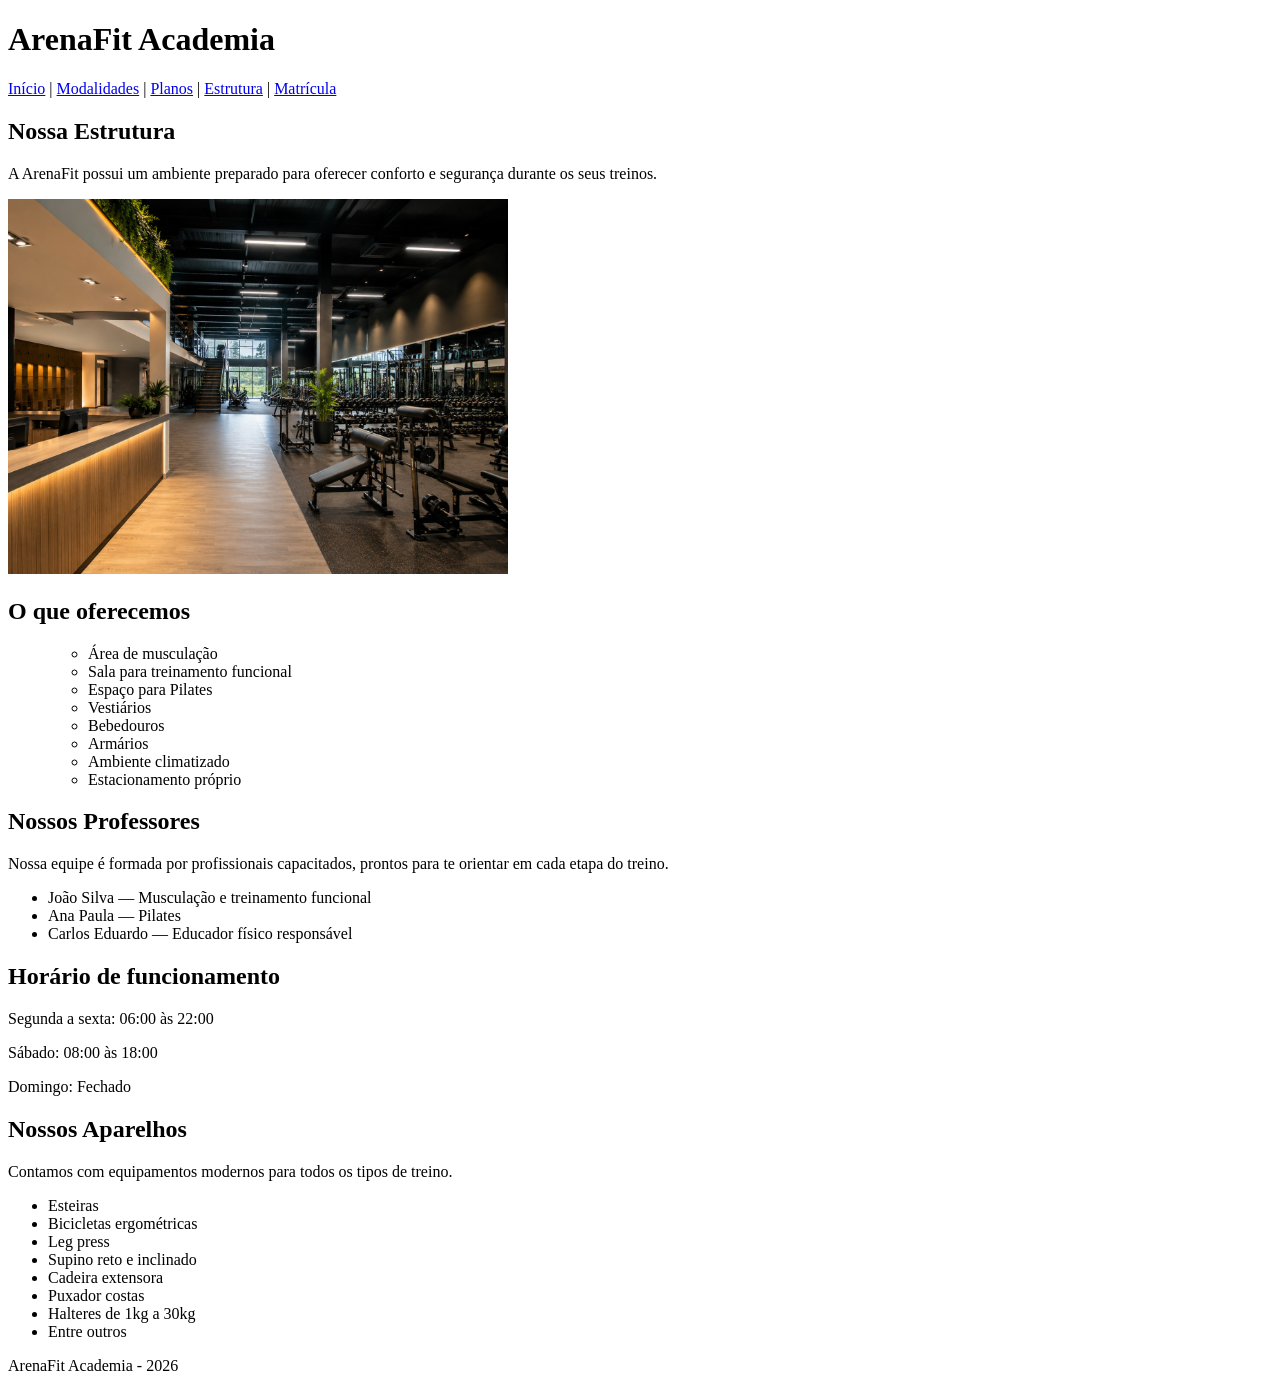
==== Html/estrutura.html @ 35cd477d "Update estrutura.html" ====
<!doctype html>
<html lang="pt-br">
  <head>
    <meta charset="UTF-8" />
    <meta name="viewport" content="width=device-width, initial-scale=1.0" />
    <title>Estrutura - ArenaFit</title>
  </head>

  <body>
    <header>
      <h1>ArenaFit Academia</h1>
    </header>

    <nav>
      <a href="index.html">Início</a> |
      <a href="modalidades.html">Modalidades</a> |
      <a href="planos.html">Planos</a> |
      <a href="estrutura.html">Estrutura</a> |
      <a href="matricula.html">Matrícula</a>
    </nav>

    <main>
      <section>
        <h2>Nossa Estrutura</h2>

        <p>
          A ArenaFit possui um ambiente preparado para oferecer conforto e
          segurança durante os seus treinos.
        </p>

        <img
          src="fotos/interna.jpg"
          alt="Estrutura interna da academia"
          width="500"
        />
      </section>

      <section>
        <h2>O que oferecemos</h2>

        <ul>
        <ul>
  <li>Área de musculação</li>
  <li>Sala para treinamento funcional</li>
  <li>Espaço para Pilates</li>
  <li>Vestiários</li>
  <li>Bebedouros</li>
  <li>Armários</li>
  <li>Ambiente climatizado</li>
  <li>Estacionamento próprio</li>
        </ul>
      </section>
<section>
        <h2>Nossos Professores</h2>

        <p>
          Nossa equipe é formada por profissionais capacitados, prontos para te
          orientar em cada etapa do treino.
        </p>

        <ul>
          <li>João Silva — Musculação e treinamento funcional</li>
          <li>Ana Paula — Pilates</li>
          <li>Carlos Eduardo — Educador físico responsável</li>
        </ul>
      </section>
      <section>
        <h2>Horário de funcionamento</h2>

        <p>Segunda a sexta: 06:00 às 22:00</p>
        <p>Sábado: 08:00 às 18:00</p>
        <p>Domingo: Fechado</p>
      </section>
            <section>
        <h2>Nossos Aparelhos</h2>

        <p>
          Contamos com equipamentos modernos para todos os tipos de treino.
        </p>

        <ul>
          <li>Esteiras</li>
          <li>Bicicletas ergométricas</li>
          <li>Leg press</li>
          <li>Supino reto e inclinado</li>
          <li>Cadeira extensora</li>
          <li>Puxador costas</li>
          <li>Halteres de 1kg a 30kg</li>
          <li>Entre outros</li>
        </ul>
      </section>
    </main>

    <footer>
      <p>ArenaFit Academia - 2026</p>
    </footer>
  </body>
</html>
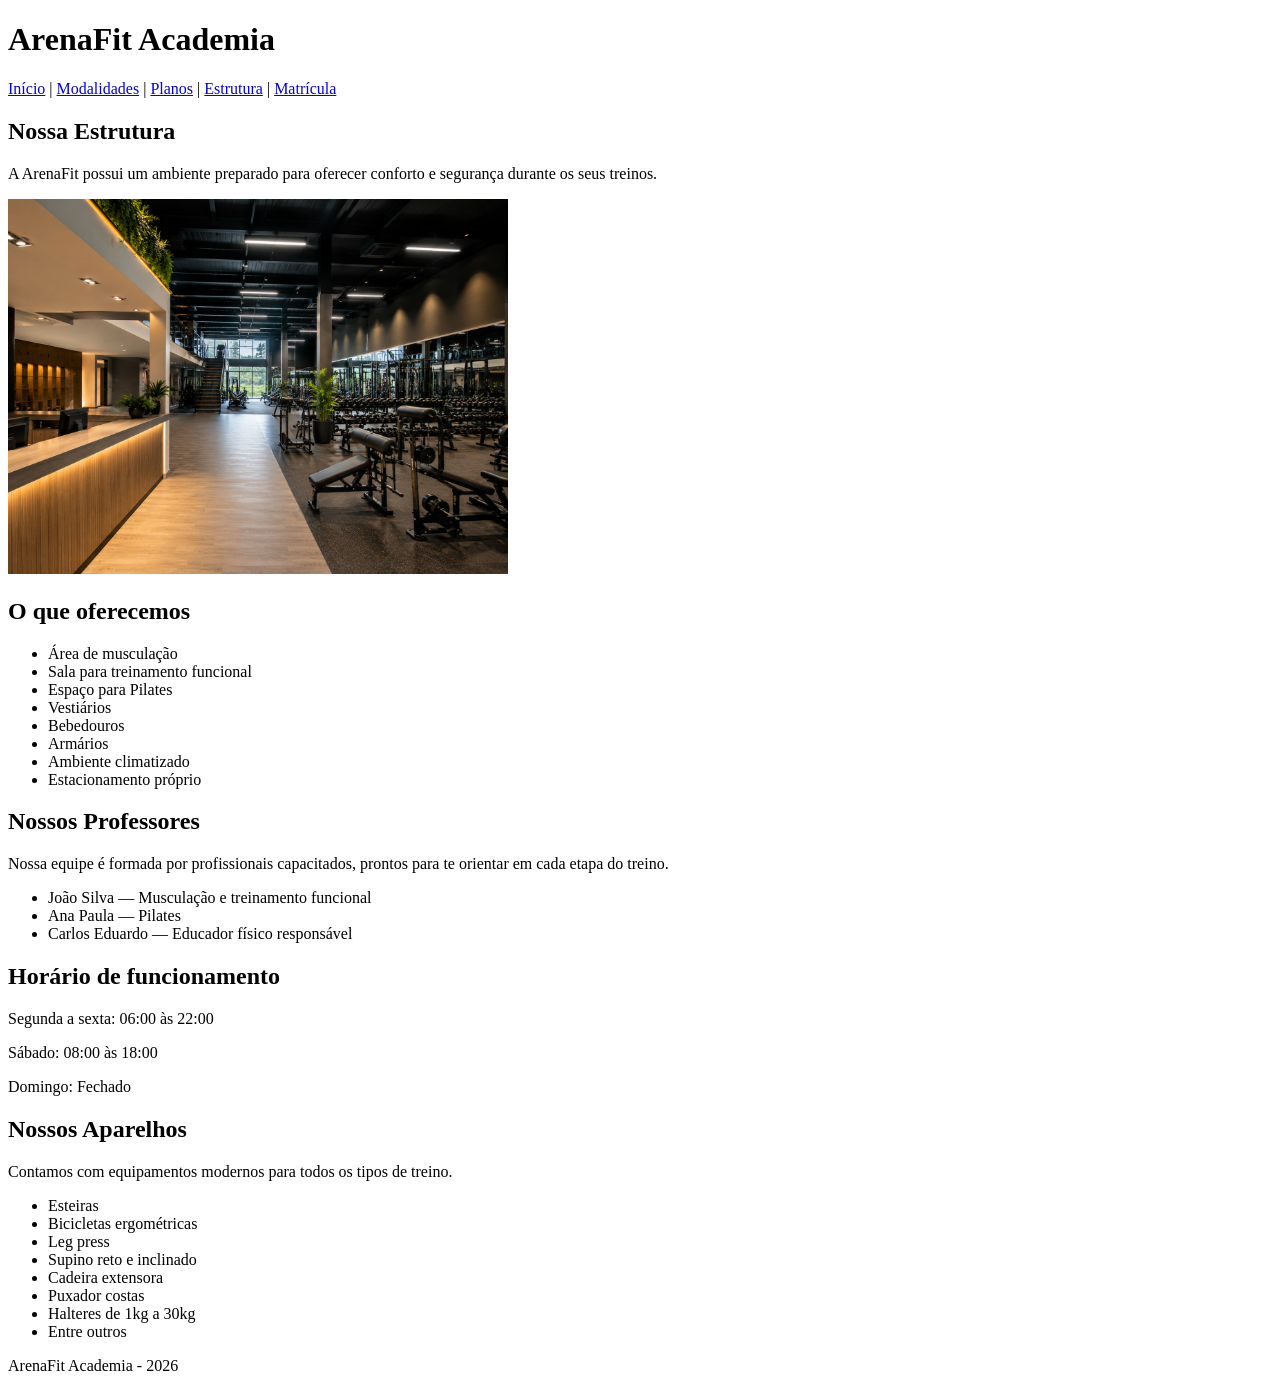
==== commit cfb291d7: "criação de estrutura" ====
--- a/Html/estrutura.html
+++ b/Html/estrutura.html
@@ -39,18 +39,18 @@
         <h2>O que oferecemos</h2>
 
         <ul>
-        <ul>
-  <li>Área de musculação</li>
-  <li>Sala para treinamento funcional</li>
-  <li>Espaço para Pilates</li>
-  <li>Vestiários</li>
-  <li>Bebedouros</li>
-  <li>Armários</li>
-  <li>Ambiente climatizado</li>
-  <li>Estacionamento próprio</li>
+          <li>Área de musculação</li>
+          <li>Sala para treinamento funcional</li>
+          <li>Espaço para Pilates</li>
+          <li>Vestiários</li>
+          <li>Bebedouros</li>
+          <li>Armários</li>
+          <li>Ambiente climatizado</li>
+          <li>Estacionamento próprio</li>
         </ul>
       </section>
-<section>
+
+      <section>
         <h2>Nossos Professores</h2>
 
         <p>
@@ -64,6 +64,7 @@
           <li>Carlos Eduardo — Educador físico responsável</li>
         </ul>
       </section>
+
       <section>
         <h2>Horário de funcionamento</h2>
 
@@ -71,7 +72,8 @@
         <p>Sábado: 08:00 às 18:00</p>
         <p>Domingo: Fechado</p>
       </section>
-            <section>
+
+      <section>
         <h2>Nossos Aparelhos</h2>
 
         <p>
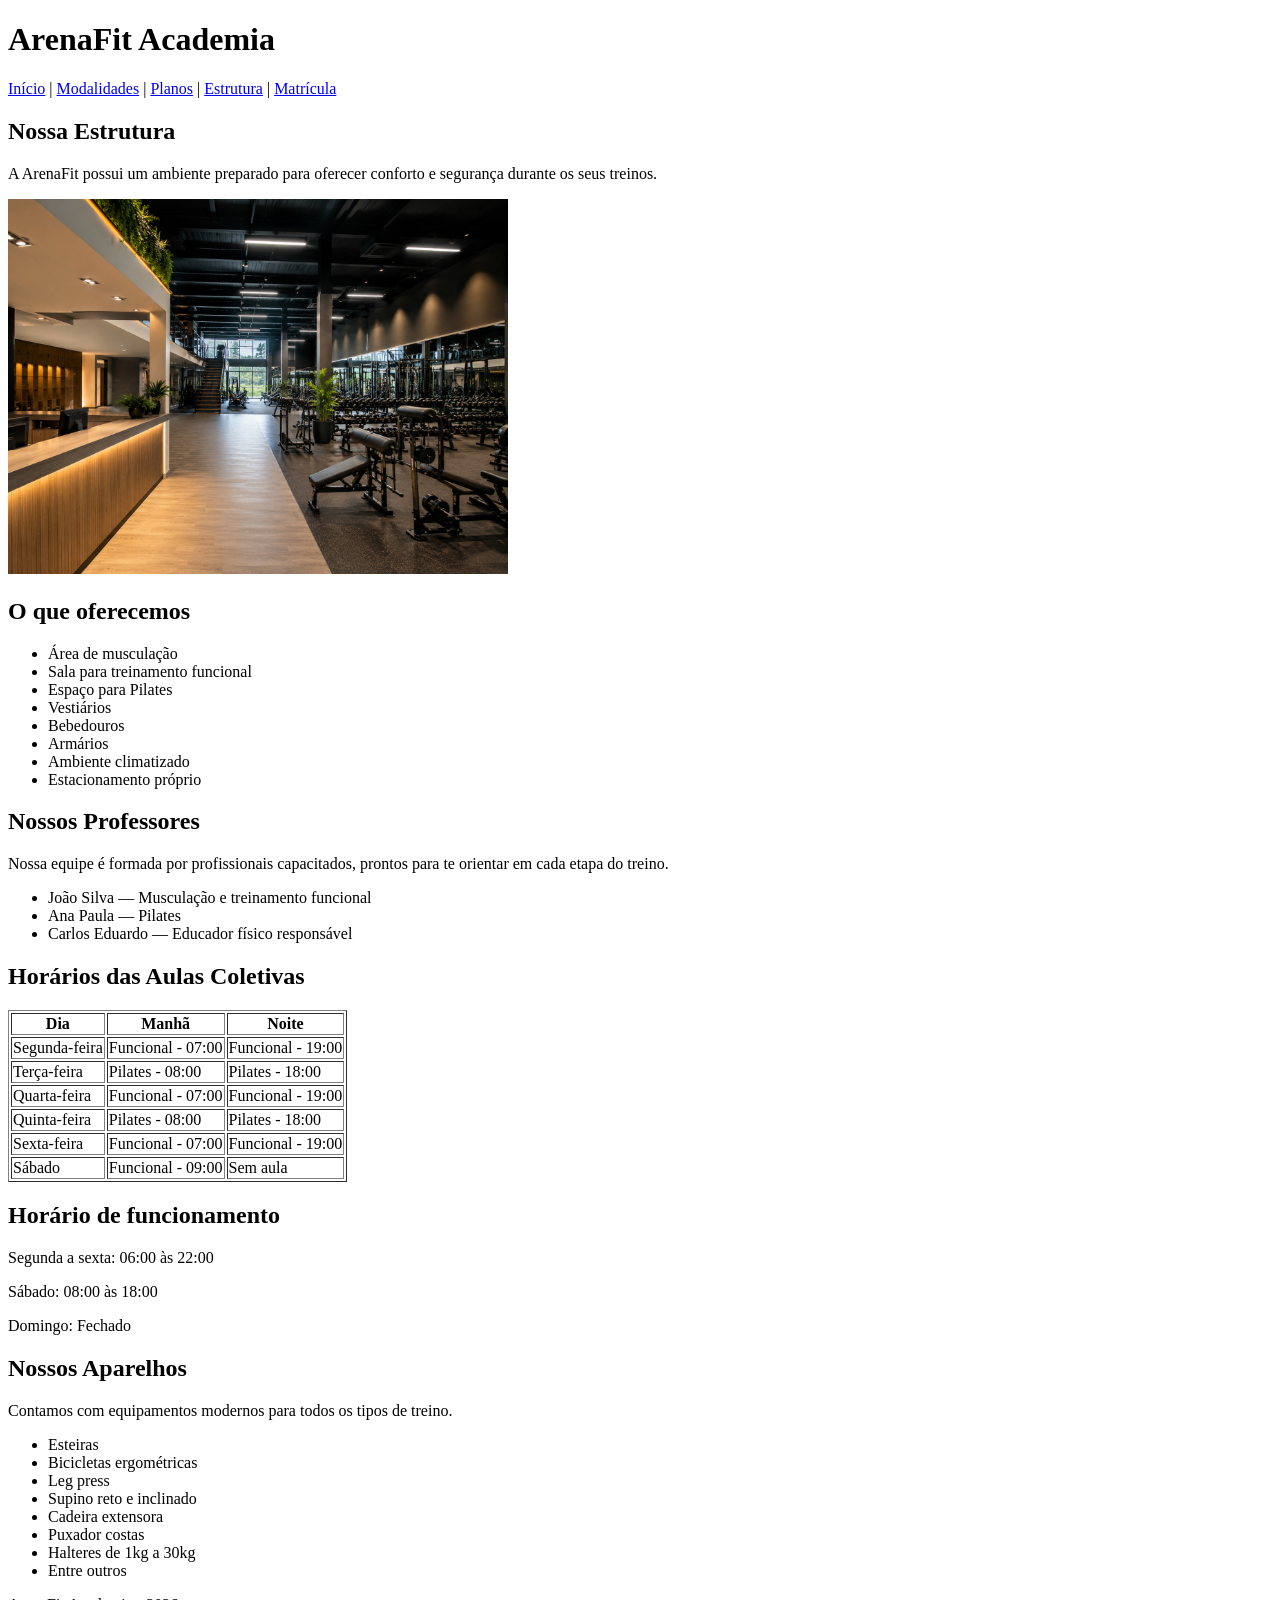
==== commit 1ff001cb: "Adiciona tabela de horários das aulas coletivas" ====
--- a/Html/estrutura.html
+++ b/Html/estrutura.html
@@ -66,6 +66,54 @@
       </section>
 
       <section>
+        <h2>Horários das Aulas Coletivas</h2>
+
+        <table border="1">
+          <tr>
+            <th>Dia</th>
+            <th>Manhã</th>
+            <th>Noite</th>
+          </tr>
+
+          <tr>
+            <td>Segunda-feira</td>
+            <td>Funcional - 07:00</td>
+            <td>Funcional - 19:00</td>
+          </tr>
+
+          <tr>
+            <td>Terça-feira</td>
+            <td>Pilates - 08:00</td>
+            <td>Pilates - 18:00</td>
+          </tr>
+
+          <tr>
+            <td>Quarta-feira</td>
+            <td>Funcional - 07:00</td>
+            <td>Funcional - 19:00</td>
+          </tr>
+
+          <tr>
+            <td>Quinta-feira</td>
+            <td>Pilates - 08:00</td>
+            <td>Pilates - 18:00</td>
+          </tr>
+
+          <tr>
+            <td>Sexta-feira</td>
+            <td>Funcional - 07:00</td>
+            <td>Funcional - 19:00</td>
+          </tr>
+
+          <tr>
+            <td>Sábado</td>
+            <td>Funcional - 09:00</td>
+            <td>Sem aula</td>
+          </tr>
+        </table>
+      </section>
+
+      <section>
         <h2>Horário de funcionamento</h2>
 
         <p>Segunda a sexta: 06:00 às 22:00</p>
@@ -76,9 +124,7 @@
       <section>
         <h2>Nossos Aparelhos</h2>
 
-        <p>
-          Contamos com equipamentos modernos para todos os tipos de treino.
-        </p>
+        <p>Contamos com equipamentos modernos para todos os tipos de treino.</p>
 
         <ul>
           <li>Esteiras</li>
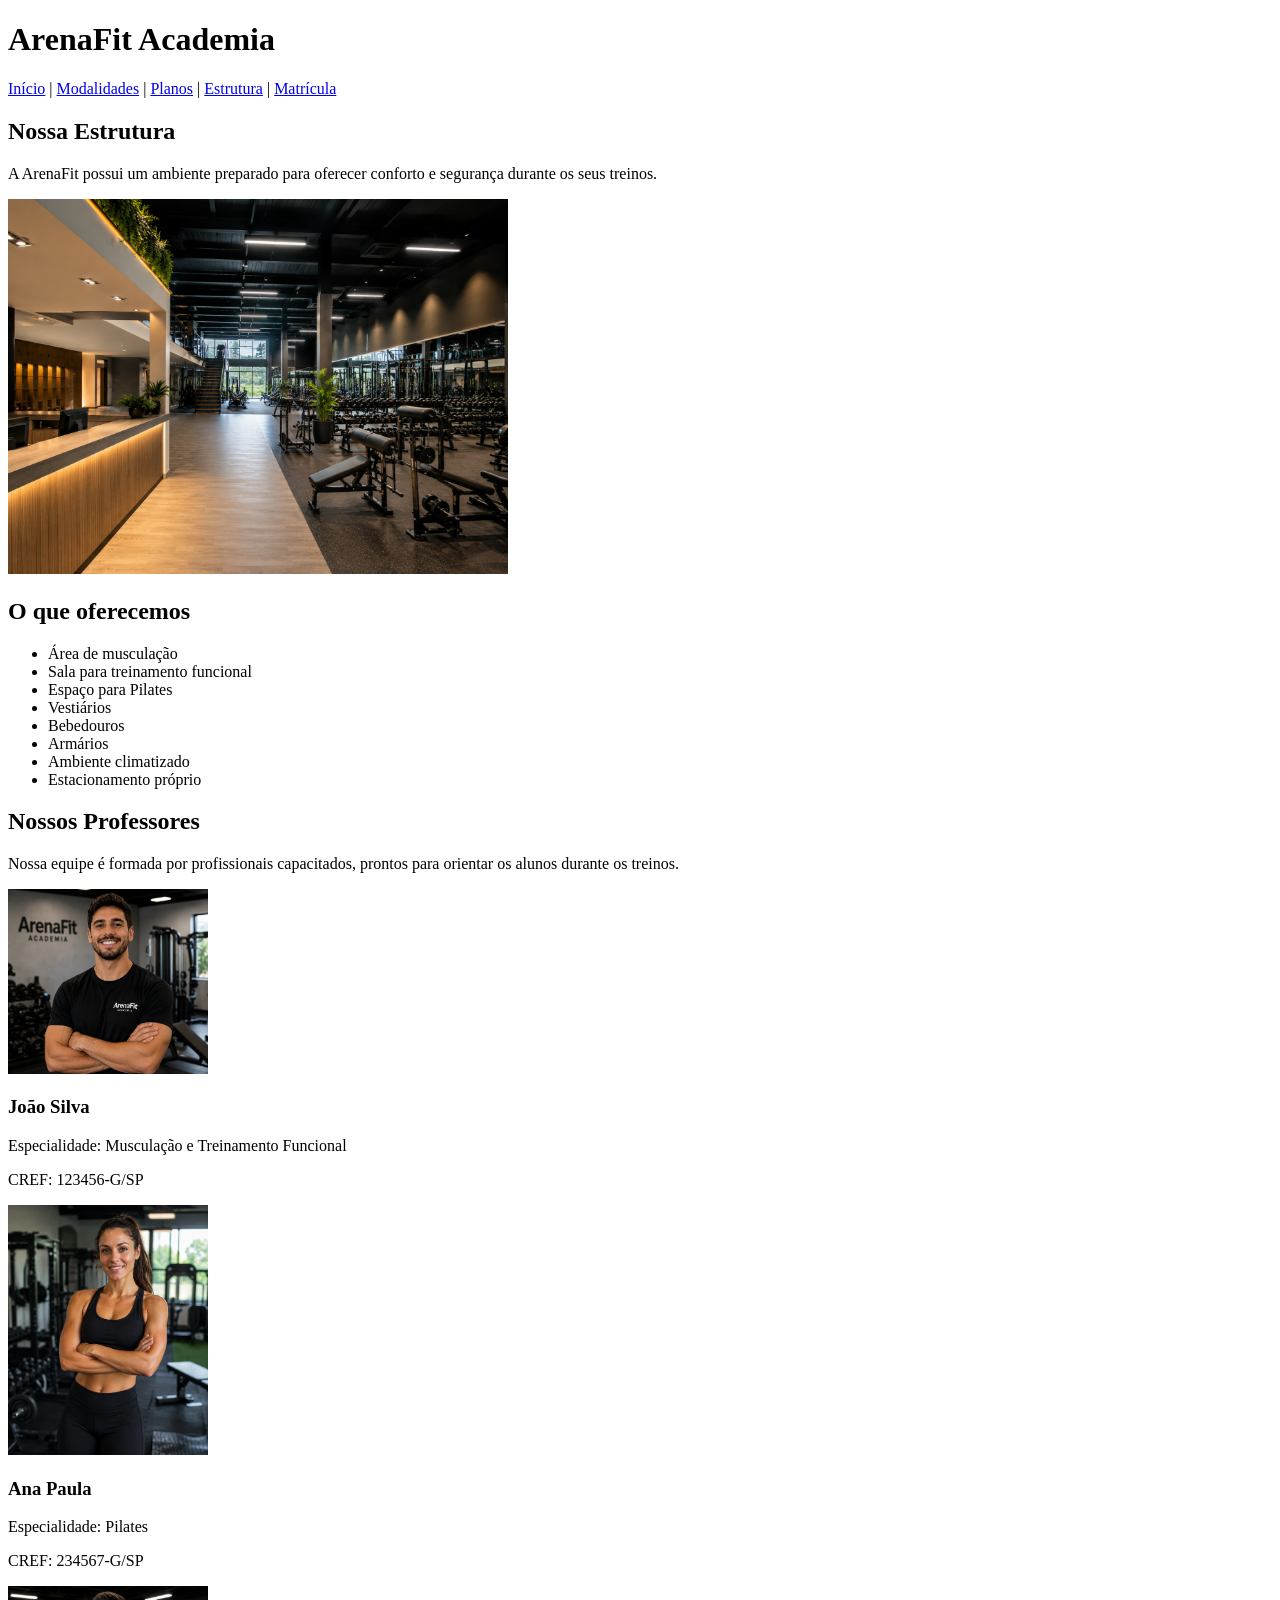
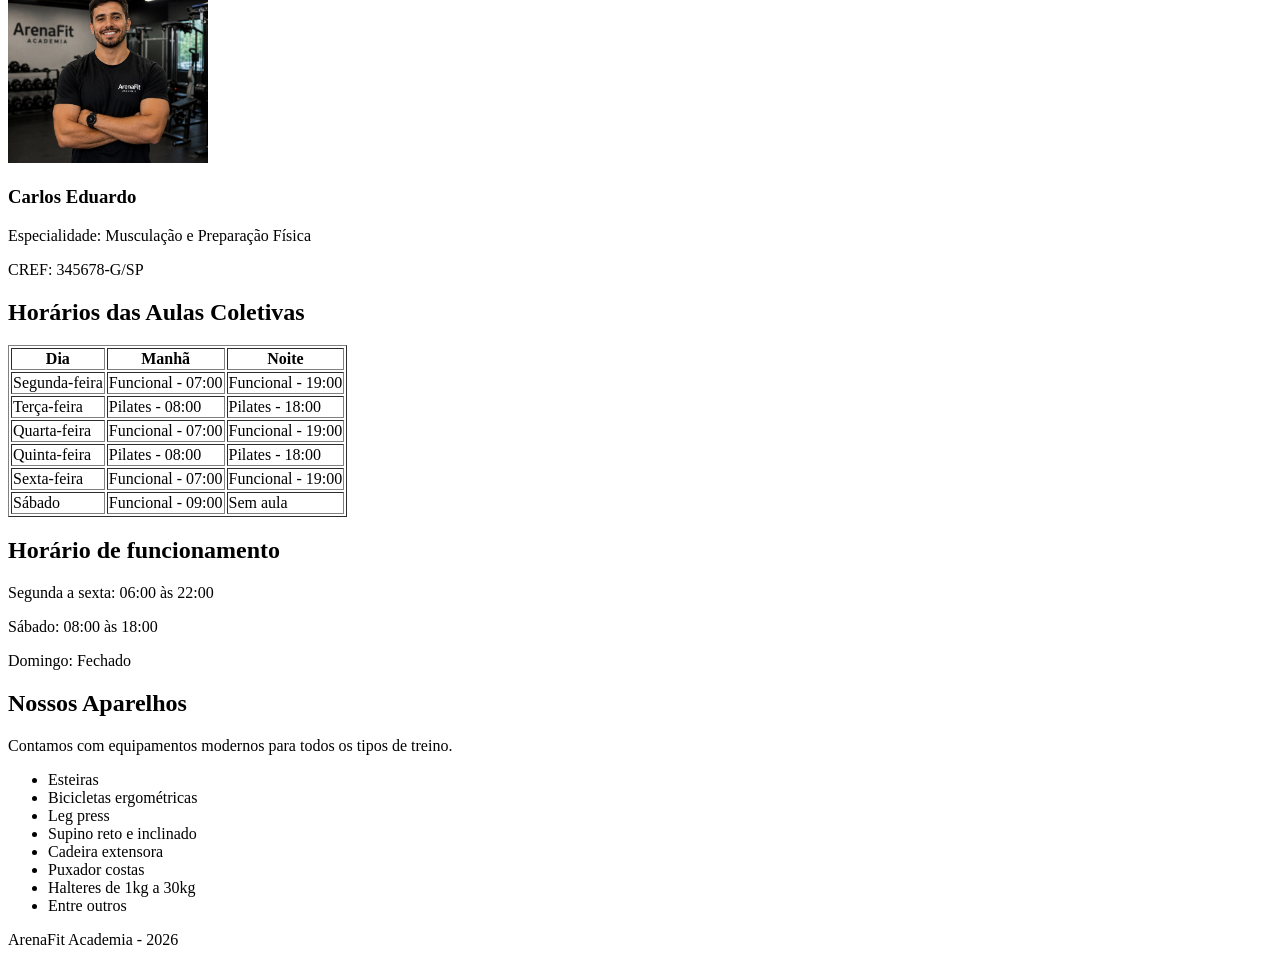
==== commit 616e6fb5: "Completa informações dos professores" ====
--- a/Html/estrutura.html
+++ b/Html/estrutura.html
@@ -54,15 +54,45 @@
         <h2>Nossos Professores</h2>
 
         <p>
-          Nossa equipe é formada por profissionais capacitados, prontos para te
-          orientar em cada etapa do treino.
+          Nossa equipe é formada por profissionais capacitados, prontos para
+          orientar os alunos durante os treinos.
         </p>
 
-        <ul>
-          <li>João Silva — Musculação e treinamento funcional</li>
-          <li>Ana Paula — Pilates</li>
-          <li>Carlos Eduardo — Educador físico responsável</li>
-        </ul>
+        <article>
+          <img
+            src="fotos/professor1.jpg"
+            alt="Professor João Silva"
+            width="200"
+          />
+
+          <h3>João Silva</h3>
+          <p>Especialidade: Musculação e Treinamento Funcional</p>
+          <p>CREF: 123456-G/SP</p>
+        </article>
+
+        <article>
+          <img
+            src="fotos/professor2.jpg"
+            alt="Professora Ana Paula"
+            width="200"
+          />
+
+          <h3>Ana Paula</h3>
+          <p>Especialidade: Pilates</p>
+          <p>CREF: 234567-G/SP</p>
+        </article>
+
+        <article>
+          <img
+            src="fotos/professor3.jpg"
+            alt="Professor Carlos Eduardo"
+            width="200"
+          />
+
+          <h3>Carlos Eduardo</h3>
+          <p>Especialidade: Musculação e Preparação Física</p>
+          <p>CREF: 345678-G/SP</p>
+        </article>
       </section>
 
       <section>
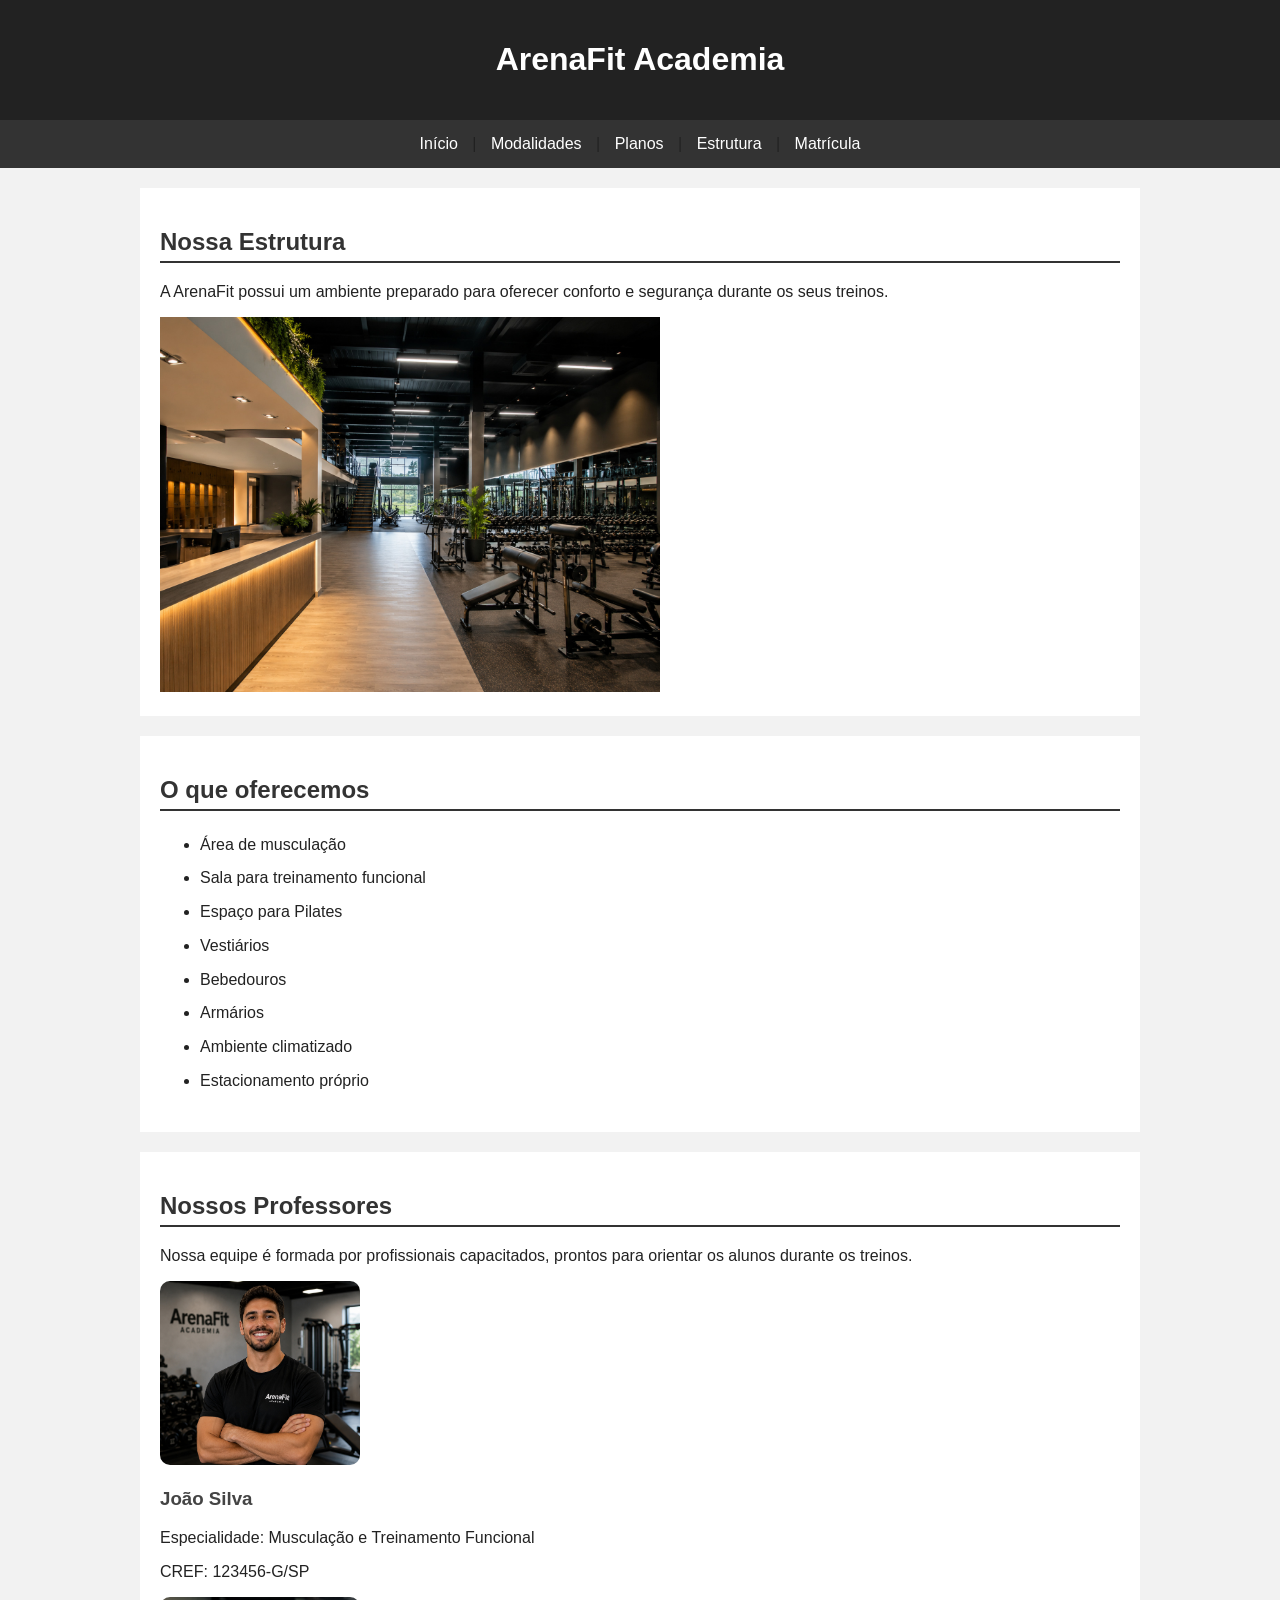
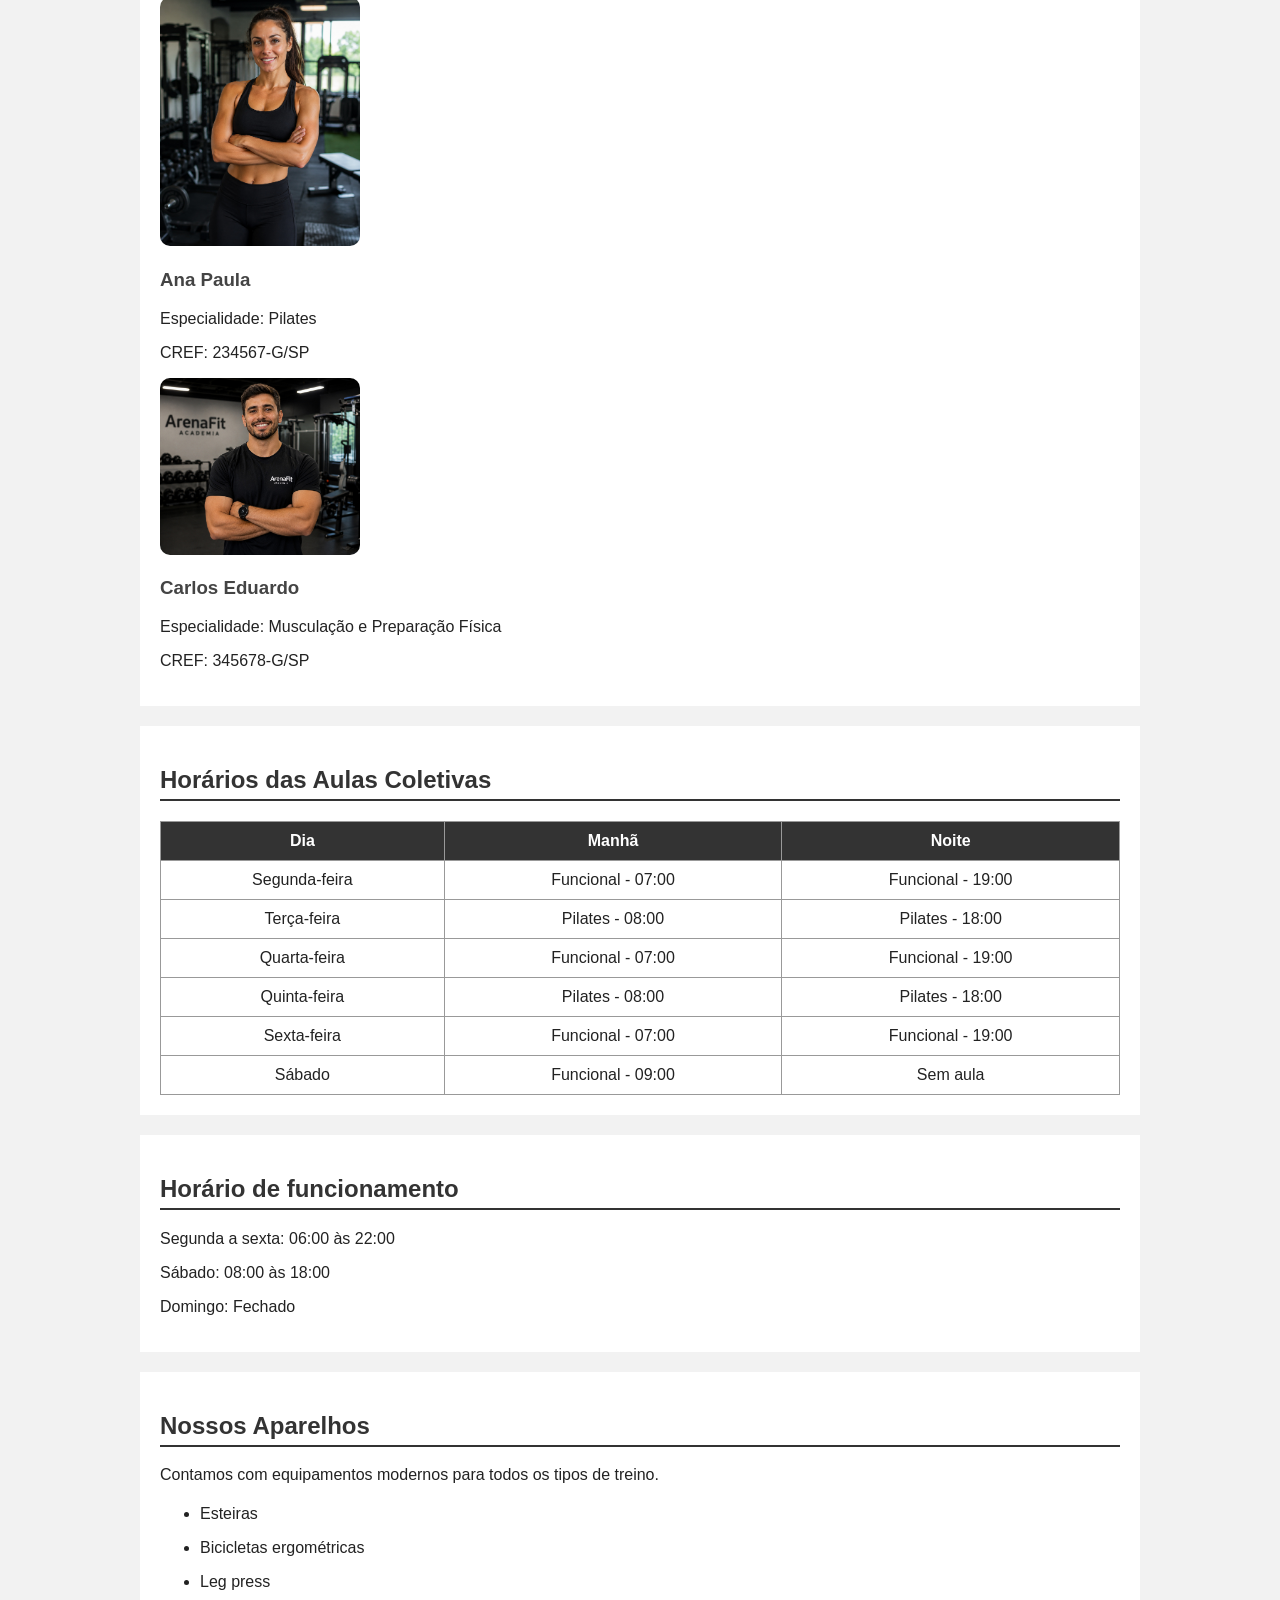
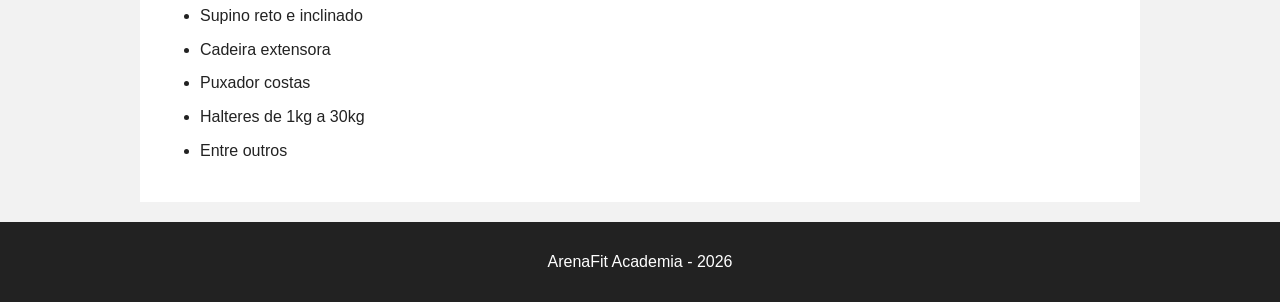
==== commit 2f6b6f7e: "Aplica Css na Página "Estrutura"" ====
--- a/Html/estrutura.html
+++ b/Html/estrutura.html
@@ -4,6 +4,7 @@
     <meta charset="UTF-8" />
     <meta name="viewport" content="width=device-width, initial-scale=1.0" />
     <title>Estrutura - ArenaFit</title>
+    <link rel="stylesheet" href="../Css/Style.css">
   </head>
 
   <body>
--- a/Css/Style.css
+++ b/Css/Style.css
@@ -0,0 +1,108 @@
+body {
+    font-family: Arial, sans-serif;
+    margin: 0;
+    background-color: #f2f2f2;
+    color: #222;
+}
+
+header {
+    background-color: #222;
+    color: white;
+    text-align: center;
+    padding: 20px;
+}
+
+nav {
+    background-color: #333;
+    text-align: center;
+    padding: 15px;
+}
+
+nav a {
+    color: white;
+    text-decoration: none;
+    margin: 10px;
+}
+
+main {
+    width: 90%;
+    max-width: 1000px;
+    margin: 20px auto;
+}
+
+section {
+    background-color: white;
+    padding: 20px;
+    margin-bottom: 20px;
+}
+
+footer {
+    background-color: #222;
+    color: white;
+    text-align: center;
+    padding: 15px;
+}
+h1 {
+    font-size: 32px;
+}
+
+h2 {
+    color: #333;
+    border-bottom: 2px solid #333;
+    padding-bottom: 5px;
+}
+
+h3 {
+    color: #444;
+}
+img {
+    max-width: 100%;
+    height: auto;
+}
+
+article img {
+    width: 200px;
+    border-radius: 10px;
+}
+table {
+    width: 100%;
+    border-collapse: collapse;
+}
+
+th,
+td {
+    border: 1px solid #999;
+    padding: 10px;
+    text-align: center;
+}
+
+th {
+    background-color: #333;
+    color: white;
+}
+ul {
+    line-height: 1.8;
+}
+
+li {
+    margin-bottom: 5px;
+}
+@media (max-width: 600px) {
+
+    header h1 {
+        font-size: 24px;
+    }
+
+    nav a {
+        display: block;
+        margin: 8px;
+    }
+
+    main {
+        width: 95%;
+    }
+
+    table {
+        font-size: 12px;
+    }
+}
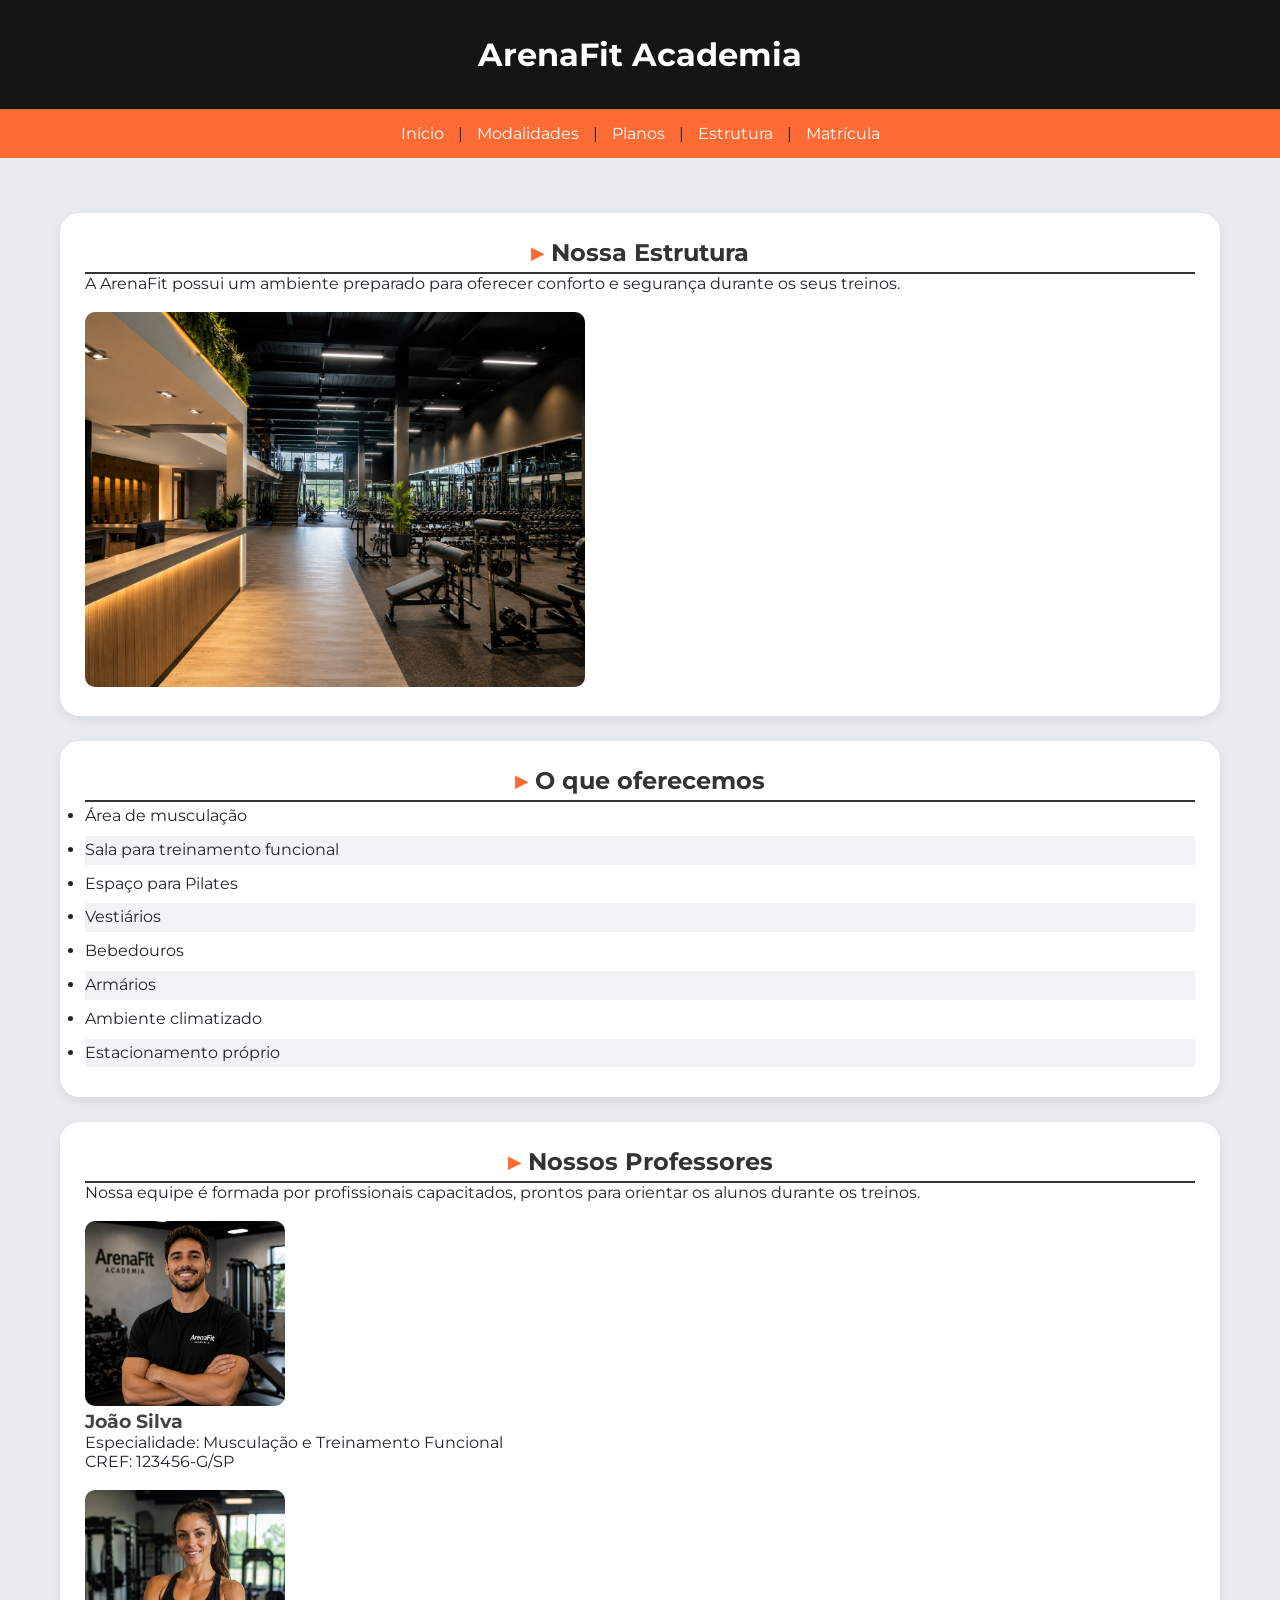
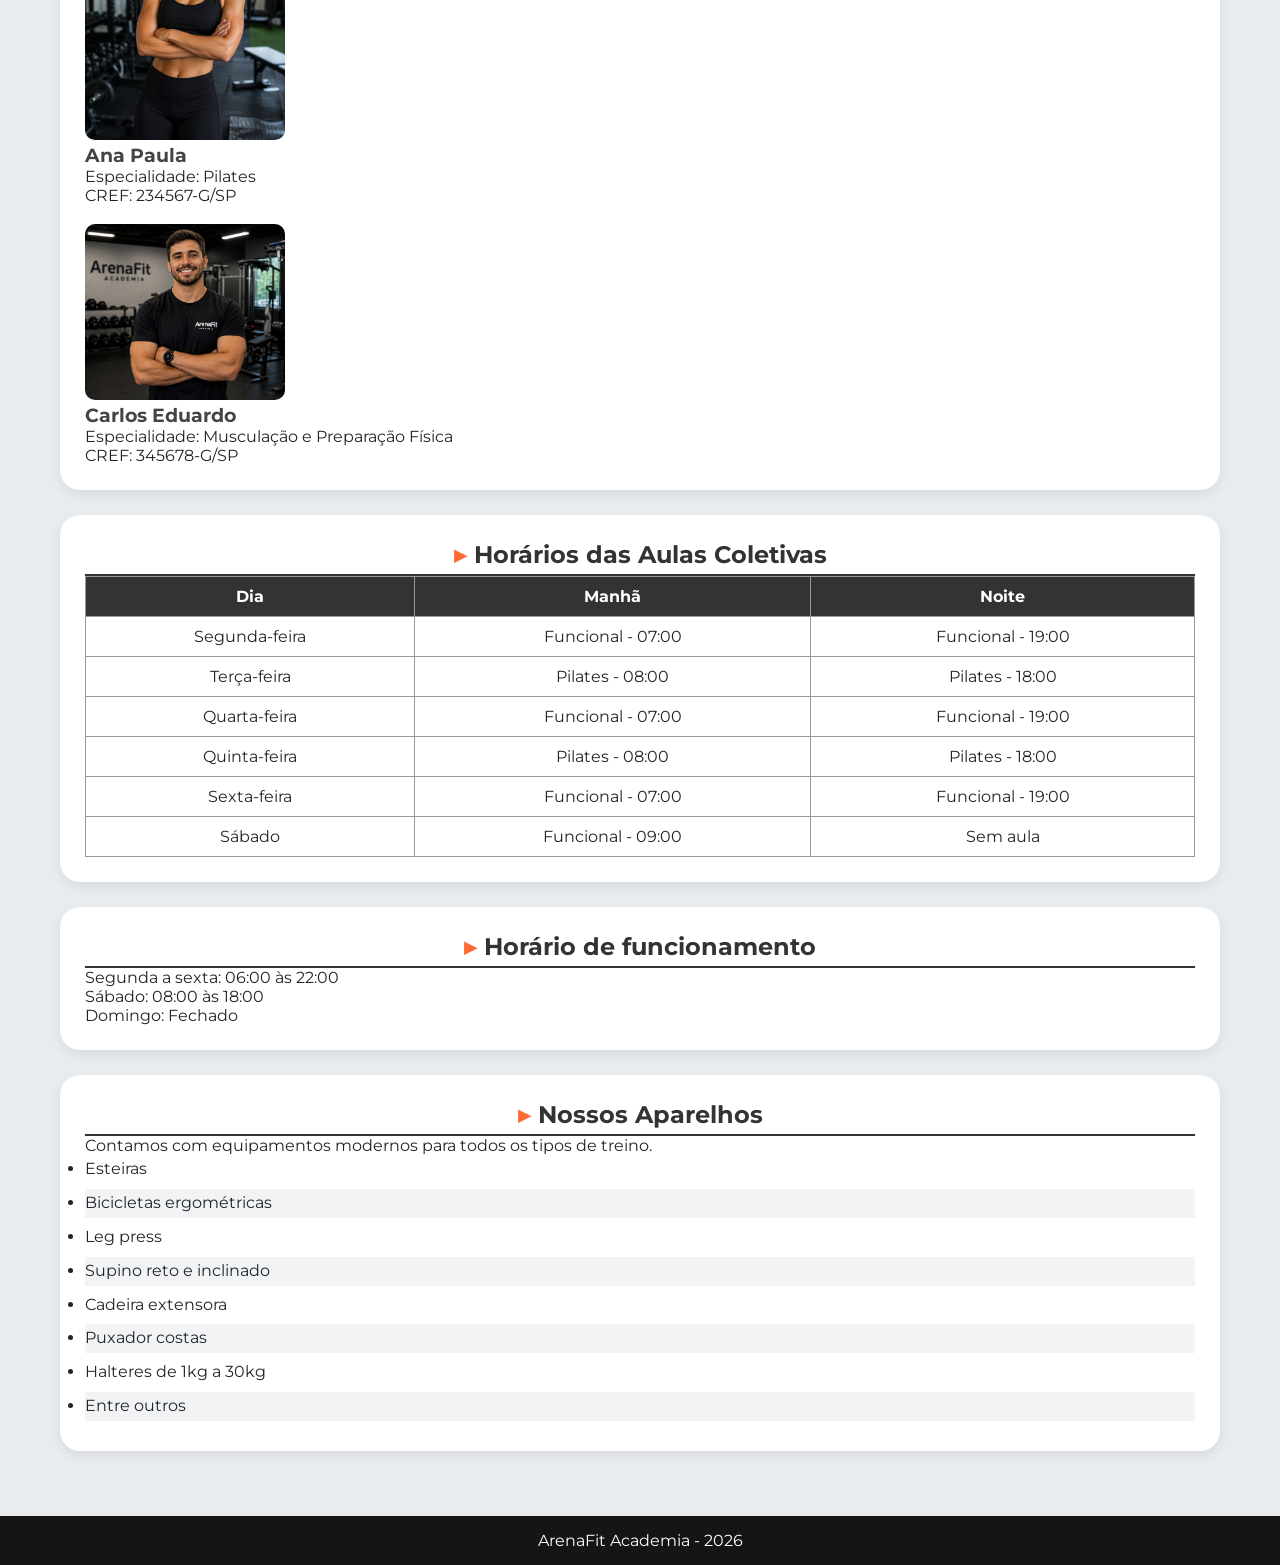
==== commit 9bcd8073: "Arruma e estiliza o HTML e CSS do Projeto." ====
--- a/Html/estrutura.html
+++ b/Html/estrutura.html
@@ -29,6 +29,8 @@
           segurança durante os seus treinos.
         </p>
 
+        <br>
+
         <img
           src="fotos/interna.jpg"
           alt="Estrutura interna da academia"
@@ -59,6 +61,8 @@
           orientar os alunos durante os treinos.
         </p>
 
+        <br>
+
         <article>
           <img
             src="fotos/professor1.jpg"
@@ -71,6 +75,8 @@
           <p>CREF: 123456-G/SP</p>
         </article>
 
+        <br>
+
         <article>
           <img
             src="fotos/professor2.jpg"
@@ -82,6 +88,8 @@
           <p>Especialidade: Pilates</p>
           <p>CREF: 234567-G/SP</p>
         </article>
+
+        <br>
 
         <article>
           <img
--- a/Css/Style.css
+++ b/Css/Style.css
@@ -1,108 +1,356 @@
+/* Importa a fonte Montserrat do Google Fonts */
+@import url("https://fonts.googleapis.com/css2?family=Montserrat:wght@400;500;600;700&display=swap");
+
+/* RESET DA PÁGINA */
+* {
+    margin: 0;
+    padding: 0;
+    box-sizing: border-box;
+}
+
+/* CONFIGURAÇÃO DE CORES E FONTES (Variáveis) */
+:root {
+    --cor-primaria: #FF6B35;       /* Laranja moderno */
+    --cor-secundaria: #00B4D8;     /* Azul/ciano */
+    --cor-escura: #151515;         /* Preto grafite */
+    --cor-fundo: #E9ECEF;          /* Cinza claro */
+    --cor-texto: #212529;          /* Cinza escuro */
+    --cor-branca: #FFFFFF;         /* Branco */
+    --fonte-principal: "Montserrat", sans-serif;
+    --cor-section: #FFFFFF;        /* Branco para os blocos */
+}
+
+/* CONFIGURAÇÕES DO CORPO DA PÁGINA */
 body {
-    font-family: Arial, sans-serif;
-    margin: 0;
-    background-color: #f2f2f2;
-    color: #222;
-}
-
+    font-family: var(--fonte-principal); /* Aplica a fonte Montserrat */
+    margin: 0;                           /* Remove as bordas padrão da tela */
+    background-color: var(--cor-fundo);  /* Cor de fundo cinza */
+    color: var(--cor-texto);             /* Cor do texto do site */
+}
+
+/* CABEÇALHO (Topo do site) */
 header {
-    background-color: #222;
-    color: white;
+    background-color: var(--cor-escura);
+    color: var(--cor-branca);
     text-align: center;
-    padding: 20px;
-}
-
+    padding: 35px;
+    width: 100%;
+}
+
+/* MENU DE NAVEGAÇÃO */
 nav {
-    background-color: #333;
-    text-align: center;
-    padding: 15px;
-}
-
+    background-color: var(--cor-primaria); /* Fundo laranja */
+    text-align: center;                    /* Centraliza os links */
+    padding: 15px;    /* Altura do menu */
+}
+
+/* LINKS DO MENU */
 nav a {
-    color: white;
-    text-decoration: none;
-    margin: 10px;
-}
-
+    color: white;             /* Texto branco */
+    text-decoration: none;    /* Remove o sublinhado dos links */
+    margin: 10px;             /* Espaço entre um link e outro */
+}
+    /* EFEITO AO PASSAR O MOUSE */
+  nav a:hover {
+    color: var(--cor-secundaria);
+}
+
+
+/* CONTEÚDO PRINCIPAL (Caixa que segura o meio do site) */
 main {
-    width: 90%;
-    max-width: 1000px;
+    width: 1200px;
+    max-width: 100%;
     margin: 20px auto;
-}
-
+    padding: 35px 20px 20px;
+}
+
+/* SEÇÕES (Blocos de conteúdo) */
 section {
-    background-color: white;
-    padding: 20px;
-    margin-bottom: 20px;
-}
-
+    background-color: var(--cor-section);
+    padding: 25px;
+    margin-bottom: 25px;
+    border-radius: 20px;
+    box-shadow: 0 4px 12px rgba(0, 0, 0, 0.08);
+    transition: transform 0.3s ease, box-shadow 0.3s ease;
+}
+
+section:hover {
+    transform: translateY(-3px);
+    box-shadow: 0 8px 18px rgba(0, 0, 0, 0.15);
+}
+/* RODAPÉ (Fim da página) */
 footer {
-    background-color: #222;
+    background-color: #151515;
     color: white;
     text-align: center;
     padding: 15px;
 }
+
+/* TEXTOS E TÍTULOS */
 h1 {
-    font-size: 32px;
+    font-size: 32px; /* Tamanho do título principal */
 }
 
 h2 {
-    color: #333;
-    border-bottom: 2px solid #333;
-    padding-bottom: 5px;
-}
+  color: #333;
+  border-bottom: 2px solid #333;
+  padding-bottom: 5px;
+  text-align: center;
+}
+
+h2::before {
+  content: "▸";
+  color: var(--cor-primaria);
+  margin-right: 8px;
+}
+
 
 h3 {
-    color: #444;
-}
+    color: #444; /* Cor do subtítulo */
+}
+
+/* IMAGENS */
 img {
+    max-width: 100%; /* Faz a imagem se ajustar ao tamanho da tela */
+    height: auto;     /* Mantém a imagem na proporção correta */
+    border-radius: 10px;   
+}
+
+/* Imagens que estão dentro de artigos */
+article img {
+    width: 200px;         /* Força a imagem a ter 200px de largura */
+    border-radius: 10px;  /* Cantos levemente arredondados */
+}
+
+/* TABELAS */
+table {
+    width: 100%;             /* Tabela ocupa toda a largura disponível */
+    border-collapse: collapse; /* Junta as bordas para virar uma linha única */
+}
+
+/* Células da tabela */
+th, td {
+    border: 1px solid #999; /* Linha cinza ao redor das células */
+    padding: 10px;          /* Espaço interno para o texto respirar */
+    text-align: center;     /* Centraliza o texto na tabela */
+}
+
+/* Títulos da tabela (Primeira linha) */
+th {
+    background-color: #333; /* Fundo escuro */
+    color: white;           /* Texto branco */
+}
+
+/* LISTAS */
+ul {
+    line-height: 1.8; /* Aumenta o espaço entre as linhas da lista */
+}
+
+li {
+    margin-bottom: 5px; /* Espaço entre um item e outro da lista */
+}
+   li:nth-child(even) {
+    background-color: #F1F3F5;
+}
+
+
+/* ADAPTAÇÃO PARA CELULAR (Telas menores que 600px) */
+@media (max-width: 600px) {
+    header h1 {
+        font-size: 24px; /* Diminui o título no celular */
+    }
+
+    nav a {
+        display: block;  /* Coloca os links do menu um embaixo do outro */
+        margin: 8px;
+    }
+
+    main {
+        width: 95%;      /* Usa melhor o espaço lateral no celular */
+    }
+
+    table {
+        font-size: 12px; /* Diminui a letra da tabela para caber na tela */
+    }
+} /* NOTA DE DESENVOLVIMENTO: Foi utilizada uma pequena assistência de IA para organizar a estrutura e padronizar o codigo em CSS. */
+/* ESTILO DOS CAMPOS DO FORMULÁRIO */
+
+input,
+textarea,
+select {
+    width: 100%;
+    padding: 10px;
+    margin-top: 6px;
+    margin-bottom: 12px;
+    border: 1px solid #ccc;
+    border-radius: 8px;
+    font-family: var(--fonte-principal);
+}
+
+input:focus,
+textarea:focus,
+select:focus {
+    outline: none;
+    border-color: var(--cor-primaria);
+}
+
+button {
+    background-color: var(--cor-primaria);
+    color: var(--cor-branca);
+    border: none;
+    padding: 12px 25px;
+    border-radius: 8px;
+    cursor: pointer;
+    font-family: var(--fonte-principal);
+    font-weight: 600;
+}
+
+button:hover {
+    background-color: var(--cor-secundaria);
+}
+/* AJUSTES PARA TELAS PEQUENAS */
+
+@media (max-width: 600px) {
+    main {
+        padding: 100px 15px 15px;
+    }
+
+    section {
+        padding: 18px;
+    }
+
+    input,
+    textarea,
+    select {
+        font-size: 14px;
+    }
+
+    button {
+        width: 100%;
+    }
+}
+/* ===== ESTILIZAÇÃO DA PÁGINA DE MODALIDADES ===== */
+
+.pagina-modalidades main {
+    width: 90%;
+    max-width: 1100px;
+    display: grid;
+    grid-template-columns: repeat(2, 1fr);
+    gap: 25px;
+}
+
+.pagina-modalidades h2 {
+    grid-column: 1 / -1;
+    text-align: center;
+}
+
+.pagina-modalidades section {
+    margin-bottom: 0;
+    padding: 25px;
+}
+/* ===== MELHORIAS VISUAIS DOS CARDS ===== */
+
+.pagina-modalidades section {
+    box-shadow: 0 3px 10px rgba(0, 0, 0, 0.12);
+    transition: transform 0.3s ease, box-shadow 0.3s ease;
+}
+
+.pagina-modalidades section h3 {
+    text-align: center;
+    color: var(--cor-primaria);
+    font-size: 22px;
+}
+
+.pagina-modalidades section img {
+    display: block;
+    width: 350px;
     max-width: 100%;
-    height: auto;
-}
-
-article img {
-    width: 200px;
-    border-radius: 10px;
-}
-table {
-    width: 100%;
-    border-collapse: collapse;
-}
-
-th,
-td {
-    border: 1px solid #999;
-    padding: 10px;
-    text-align: center;
-}
-
-th {
-    background-color: #333;
-    color: white;
-}
-ul {
-    line-height: 1.8;
-}
-
-li {
-    margin-bottom: 5px;
-}
-@media (max-width: 600px) {
-
-    header h1 {
-        font-size: 24px;
-    }
-
-    nav a {
-        display: block;
-        margin: 8px;
-    }
-
-    main {
-        width: 95%;
-    }
-
-    table {
-        font-size: 12px;
-    }
-}+    margin: 15px auto;
+}
+
+.pagina-modalidades section p {
+    line-height: 1.6;
+}
+/* ===== RESPONSIVIDADE E EFEITOS ===== */
+
+.pagina-modalidades section:hover {
+    transform: translateY(-5px);
+    box-shadow: 0 7px 18px rgba(0, 0, 0, 0.18);
+}
+
+.pagina-modalidades section img {
+    transition: transform 0.3s ease;
+}
+
+.pagina-modalidades section:hover img {
+    transform: scale(1.03);
+}
+
+@media (max-width: 700px) {
+
+    .pagina-modalidades main {
+        width: 92%;
+        grid-template-columns: 1fr;
+        gap: 20px;
+    }
+
+    .pagina-modalidades h2 {
+        font-size: 26px;
+    }
+
+    .pagina-modalidades section {
+        padding: 20px;
+    }
+
+    .pagina-modalidades section h3 {
+        font-size: 20px;
+    }
+}
+/* ===== DESTAQUE DAS INFORMAÇÕES DAS MODALIDADES ===== */
+
+.pagina-modalidades section strong {
+    color: var(--cor-primaria);
+}
+
+.pagina-modalidades section p {
+    margin-bottom: 10px;
+}
+/* ===== DESTAQUE VISUAL DOS CARDS ===== */
+
+.pagina-modalidades section {
+    border-top: 4px solid var(--cor-primaria);
+}
+
+.secao-posicao {
+    position: relative;
+}
+
+ .secao-posicao::after {
+    content: "";
+    position: absolute;
+    top: 0;
+    right: 20px;
+
+    width: 40px;
+    height: 4px;
+
+    background-color: var(--cor-branca);
+ }
+
+ input[type="submit"],
+ input[type="reset"]
+  {
+    background-color: var(--cor-section);
+    color: var(--cor-texto);
+    border: none;
+    padding: 12px 25px;
+    border-radius: 8px;
+    cursor: pointer;
+    font-family: var(--fonte-principal);
+    font-weight: 600;
+ }
+
+ input[type="submit"]:hover,
+ input[type="reset"]:hover {
+    background-color: var(--cor-primaria);
+ }
